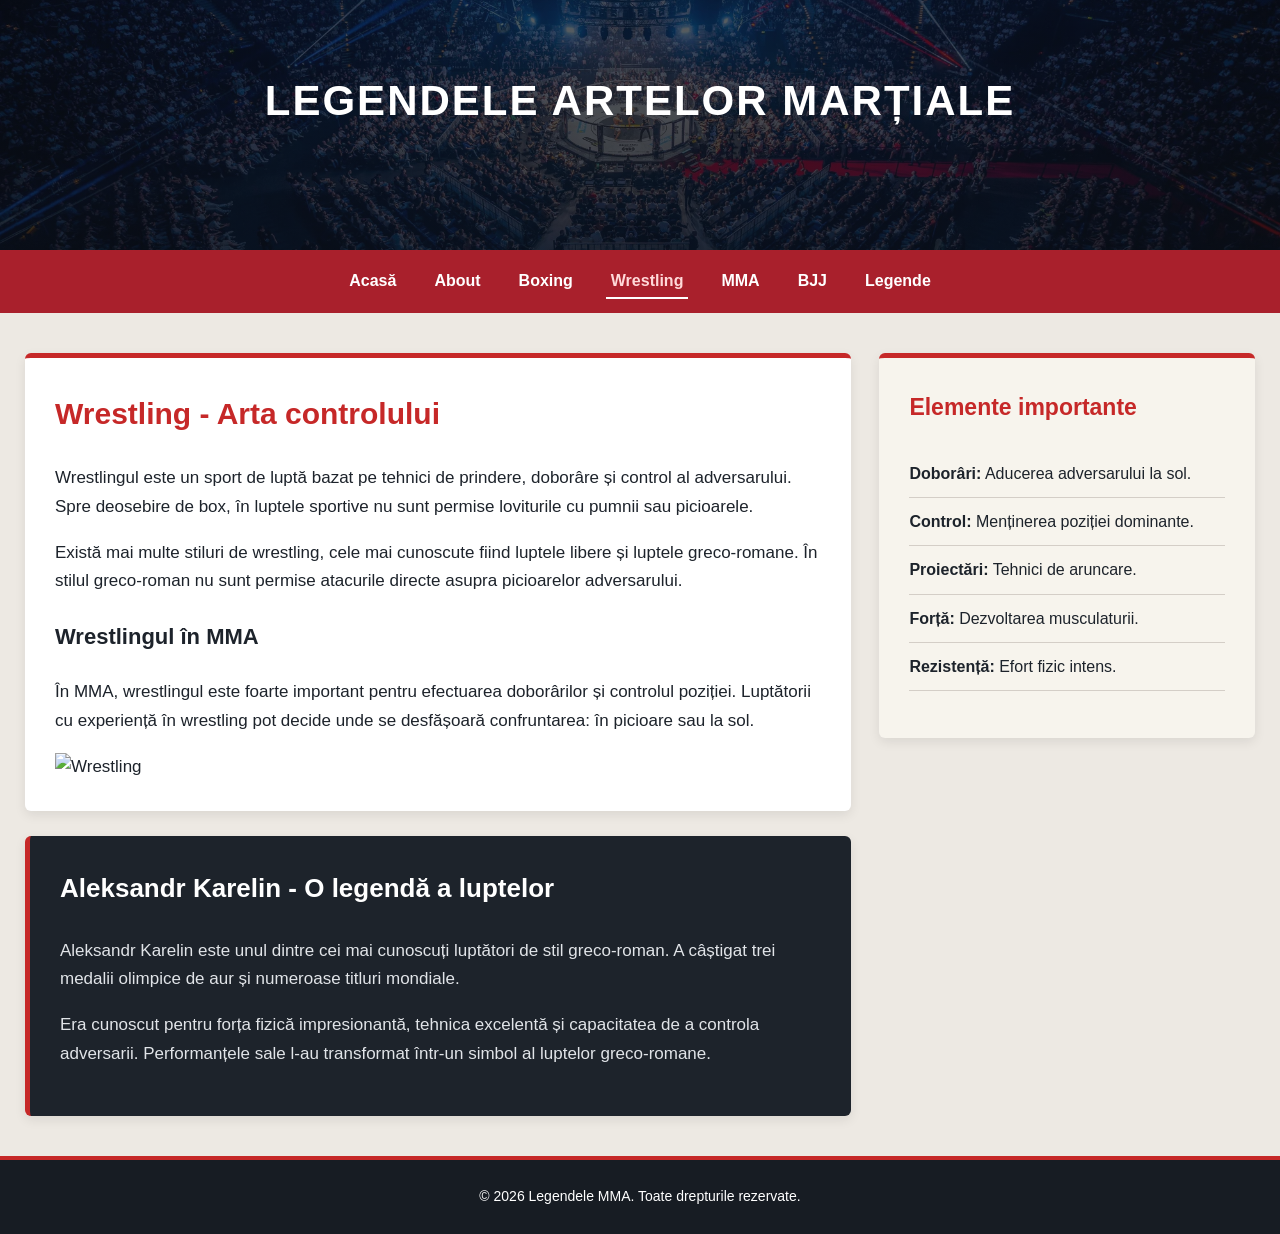
==== Pages/Wrestling.html @ 4df62c70 "Add files via upload" ====
<!DOCTYPE html>
<html lang="ro">
<head>
    <meta charset="UTF-8">
    <meta name="viewport" content="width=device-width, initial-scale=1.0">
    <title>Wrestling - Legendele MMA</title>
    <link rel="icon" href="../image/logo.png" type="image/png">
    <link rel="stylesheet" href="../Main_Page/style.css">
</head>
<body>

    <header>
        <h1>Legendele Artelor Marțiale</h1>
    </header>

    <nav class="navbar">
        <ul class="nav-list">
            <li><a href="../Main_Page/Home.html">Acasă</a></li>
            <li><a href="About.html">About</a></li>
            <li><a href="Box.html">Boxing</a></li>
            <li><a href="Wrestling.html" class="active">Wrestling</a></li>
            <li><a href="Mma.html">MMA</a></li>
            <li><a href="Bjj.html">BJJ</a></li>
            <li><a href="Legend's.html">Legende</a></li>
        </ul>
    </nav>

    <div class="layout-container">
        <main>
            <section>
                <h2>Wrestling - Arta controlului</h2>

                <p>
                    Wrestlingul este un sport de luptă bazat
                    pe tehnici de prindere, doborâre și control
                    al adversarului. Spre deosebire de box,
                    în luptele sportive nu sunt permise
                    loviturile cu pumnii sau picioarele.
                </p>

                <p>
                    Există mai multe stiluri de wrestling,
                    cele mai cunoscute fiind luptele libere
                    și luptele greco-romane.
                    În stilul greco-roman nu sunt permise
                    atacurile directe asupra picioarelor
                    adversarului.
                </p>

                <h3>Wrestlingul în MMA</h3>

                <p>
                    În MMA, wrestlingul este foarte important
                    pentru efectuarea doborârilor și controlul
                    poziției. Luptătorii cu experiență în
                    wrestling pot decide unde se desfășoară
                    confruntarea: în picioare sau la sol.
                </p>

                 <img class="sport-photo" src="../image/wrestling.jpg" alt="Wrestling"> 
            </section>

            <article>
                <h3>Aleksandr Karelin - O legendă a luptelor</h3>

                <p>
                    Aleksandr Karelin este unul dintre cei mai
                    cunoscuți luptători de stil greco-roman.
                    A câștigat trei medalii olimpice de aur
                    și numeroase titluri mondiale.
                </p>

                <p>
                    Era cunoscut pentru forța fizică
                    impresionantă, tehnica excelentă și
                    capacitatea de a controla adversarii.
                    Performanțele sale l-au transformat
                    într-un simbol al luptelor greco-romane.
                </p>
            </article>
        </main>

        <aside>
            <h3>Elemente importante</h3>
            <ul>
                <li><strong>Doborâri:</strong> Aducerea adversarului la sol.</li>
                <li><strong>Control:</strong> Menținerea poziției dominante.</li>
                <li><strong>Proiectări:</strong> Tehnici de aruncare.</li>
                <li><strong>Forță:</strong> Dezvoltarea musculaturii.</li>
                <li><strong>Rezistență:</strong> Efort fizic intens.</li>
            </ul>
        </aside>
    </div>

    <footer>
        <p>&copy; 2026 Legendele MMA. Toate drepturile rezervate.</p>
    </footer>

</body>
</html>
---- Main_Page/style.css ----
* { box-sizing: border-box; }

body {
    margin: 0;
    background: #EDE9E3;
    color: #1D232B;
    font: 17px/1.7 Arial, sans-serif;
}

header {
    background: linear-gradient(#0A0F16AA, #0A0F16CC), url("../image/header-mma.jpg") center/cover;
    min-height: 250px;
    padding: 65px 20px;
    text-align: center;
}

header h1 {
    margin: 0;
    color: white;
    font-size: 42px;
    text-transform: uppercase;
    letter-spacing: 2px;
}

header p { color: #EEE; }

nav {
    background: #A9202C;
    padding: 17px;
}

nav ul {
    display: flex;
    justify-content: center;
    flex-wrap: wrap;
    gap: 28px;
    list-style: none;
    padding: 0;
    margin: 0;
}

nav a {
    color: white;
    text-decoration: none;
    font-size: 16px;
    font-weight: bold;
    padding: 8px 5px;
}

nav a:hover, nav a.active {
    color: #FFD9D9;
    border-bottom: 2px solid white;
}

.layout-container {
    max-width: 1300px;
    margin: 40px auto;
    padding: 0 25px;
    display: grid;
    grid-template-columns: minmax(0, 2.2fr) minmax(0, 1fr);
    gap: 28px;
    align-items: start;
}

main {
    min-width: 0;
    display: flex;
    flex-direction: column;
    gap: 25px;
}

section, article, aside {
    padding: 30px;
    border-radius: 6px;
    box-shadow: 0 4px 12px #00000015;
}

section {
    background: white;
    border-top: 5px solid #C62828;
}

section h2 { color: #C62828; font-size: 30px; margin-top: 0; }
section h3 { font-size: 22px; }
section p, article p { margin-bottom: 17px; }

article {
    background: #1D232B;
    color: white;
    border-left: 5px solid #C62828;
}

article h3 { font-size: 26px; margin-top: 0; }
article p { color: #E1E4E8; }

.fighter-row {
    display: grid;
    grid-template-columns: 1.2fr 0.9fr;
    align-items: center;
    gap: 25px;
}

.fighter-photo {
    display: block;
    width: 100%;
    height: 350px;
    object-fit: contain;
    background: #1D232B;
    border: none;
    border-radius: 5px;
}

section .fighter-photo { background: #F5F5F5; }

aside {
    background: #F7F4ED;
    border-top: 5px solid #C62828;
}

aside h3 { color: #C62828; font-size: 23px; margin-top: 0; }
aside ul { list-style: none; padding: 0; }
aside li { border-bottom: 1px solid #D4CEC7; padding: 10px 0; font-size: 16px; }

footer {
    background: #171C23;
    color: white;
    text-align: center;
    padding: 25px;
    border-top: 4px solid #C62828;
}

footer p { margin: 0; font-size: 14px; }

@media (max-width: 900px) {
    .layout-container, .fighter-row { grid-template-columns: 1fr; }
    .fighter-photo { height: 320px; }
}

@media (max-width: 600px) {
    header { min-height: 210px; padding: 40px 15px; }
    header h1 { font-size: 28px; }
    nav ul { gap: 15px; }
    nav a { font-size: 14px; }
    section, article, aside { padding: 20px; }
    section h2 { font-size: 25px; }
    article h3 { font-size: 23px; }
    .layout-container { margin: 25px auto; padding: 0 15px; }
}
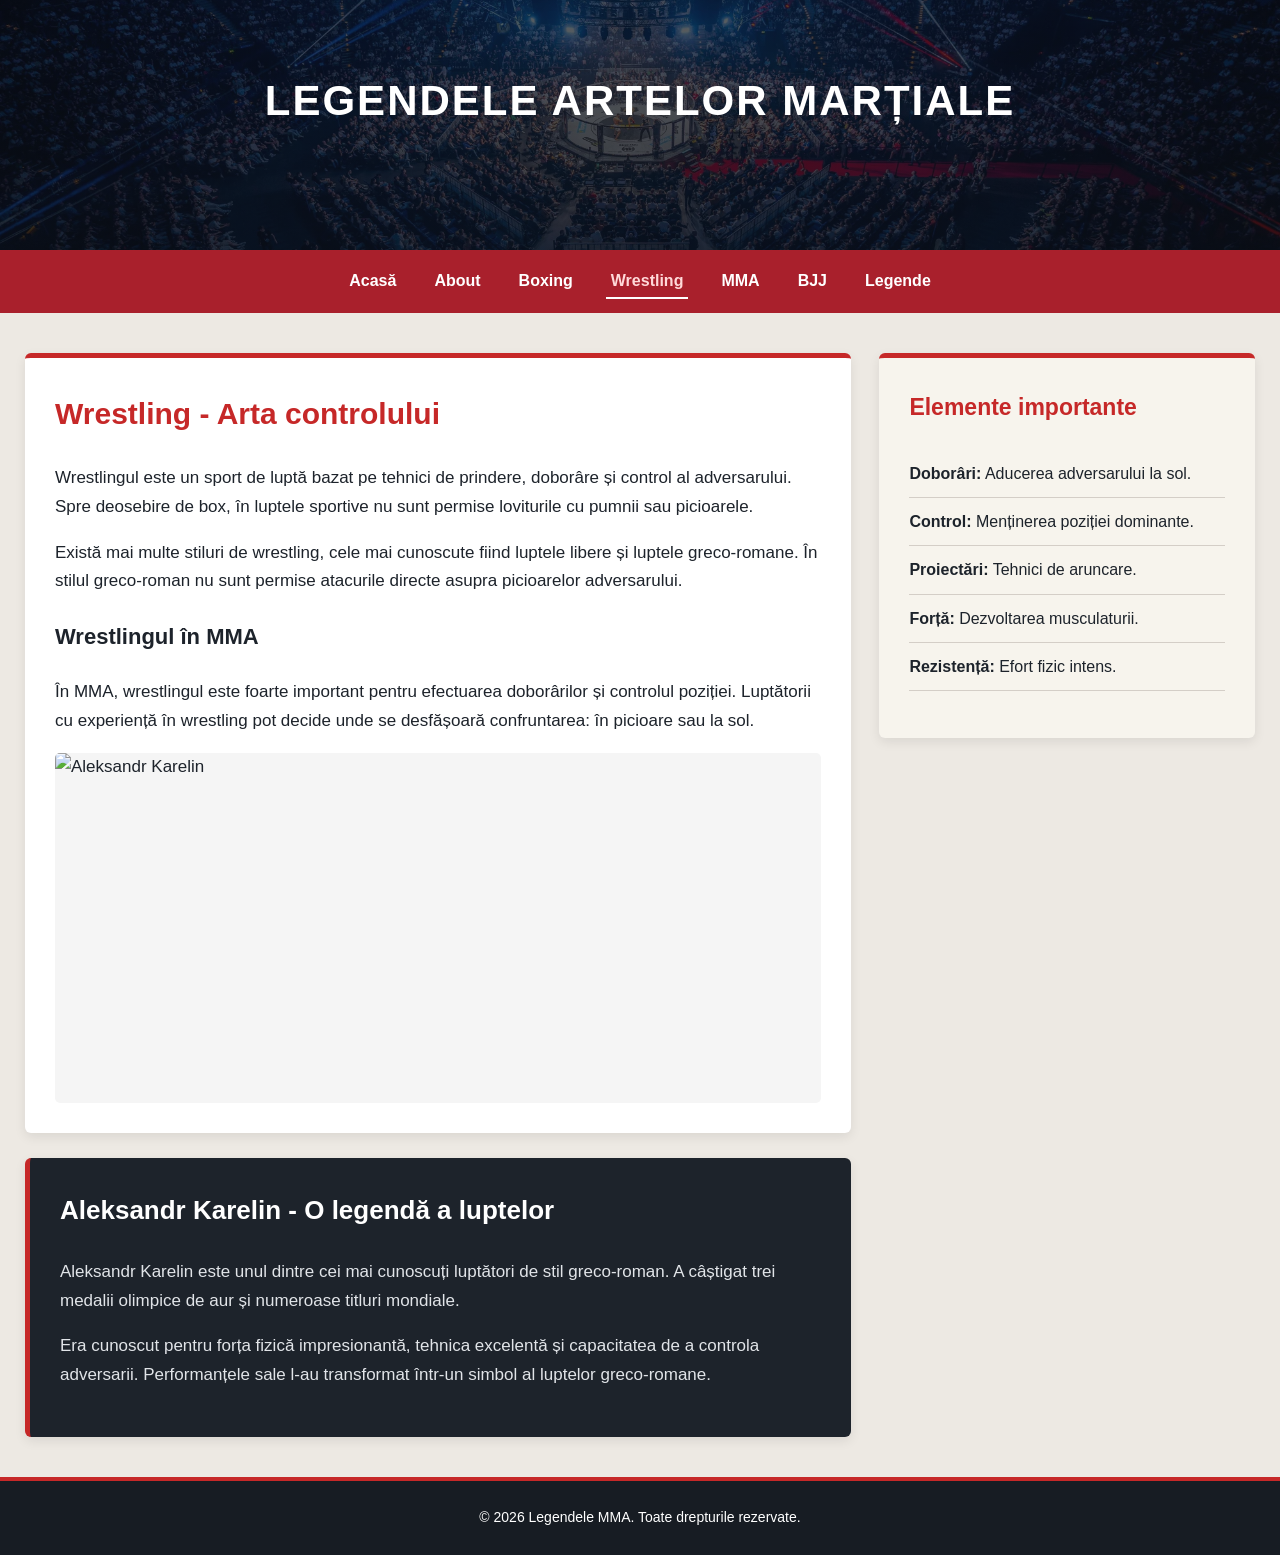
==== commit 61d4086d: "Revise Wrestling.html with content enhancements Updated the Wrestling page with improved content and" ====
--- a/Pages/Wrestling.html
+++ b/Pages/Wrestling.html
@@ -58,7 +58,9 @@
                     confruntarea: în picioare sau la sol.
                 </p>
 
-                 <img class="sport-photo" src="../image/wrestling.jpg" alt="Wrestling"> 
+                <img src="../image/wrestling.jpg"
+     alt="Aleksandr Karelin"
+     class="fighter-photo"> 
             </section>
 
             <article>
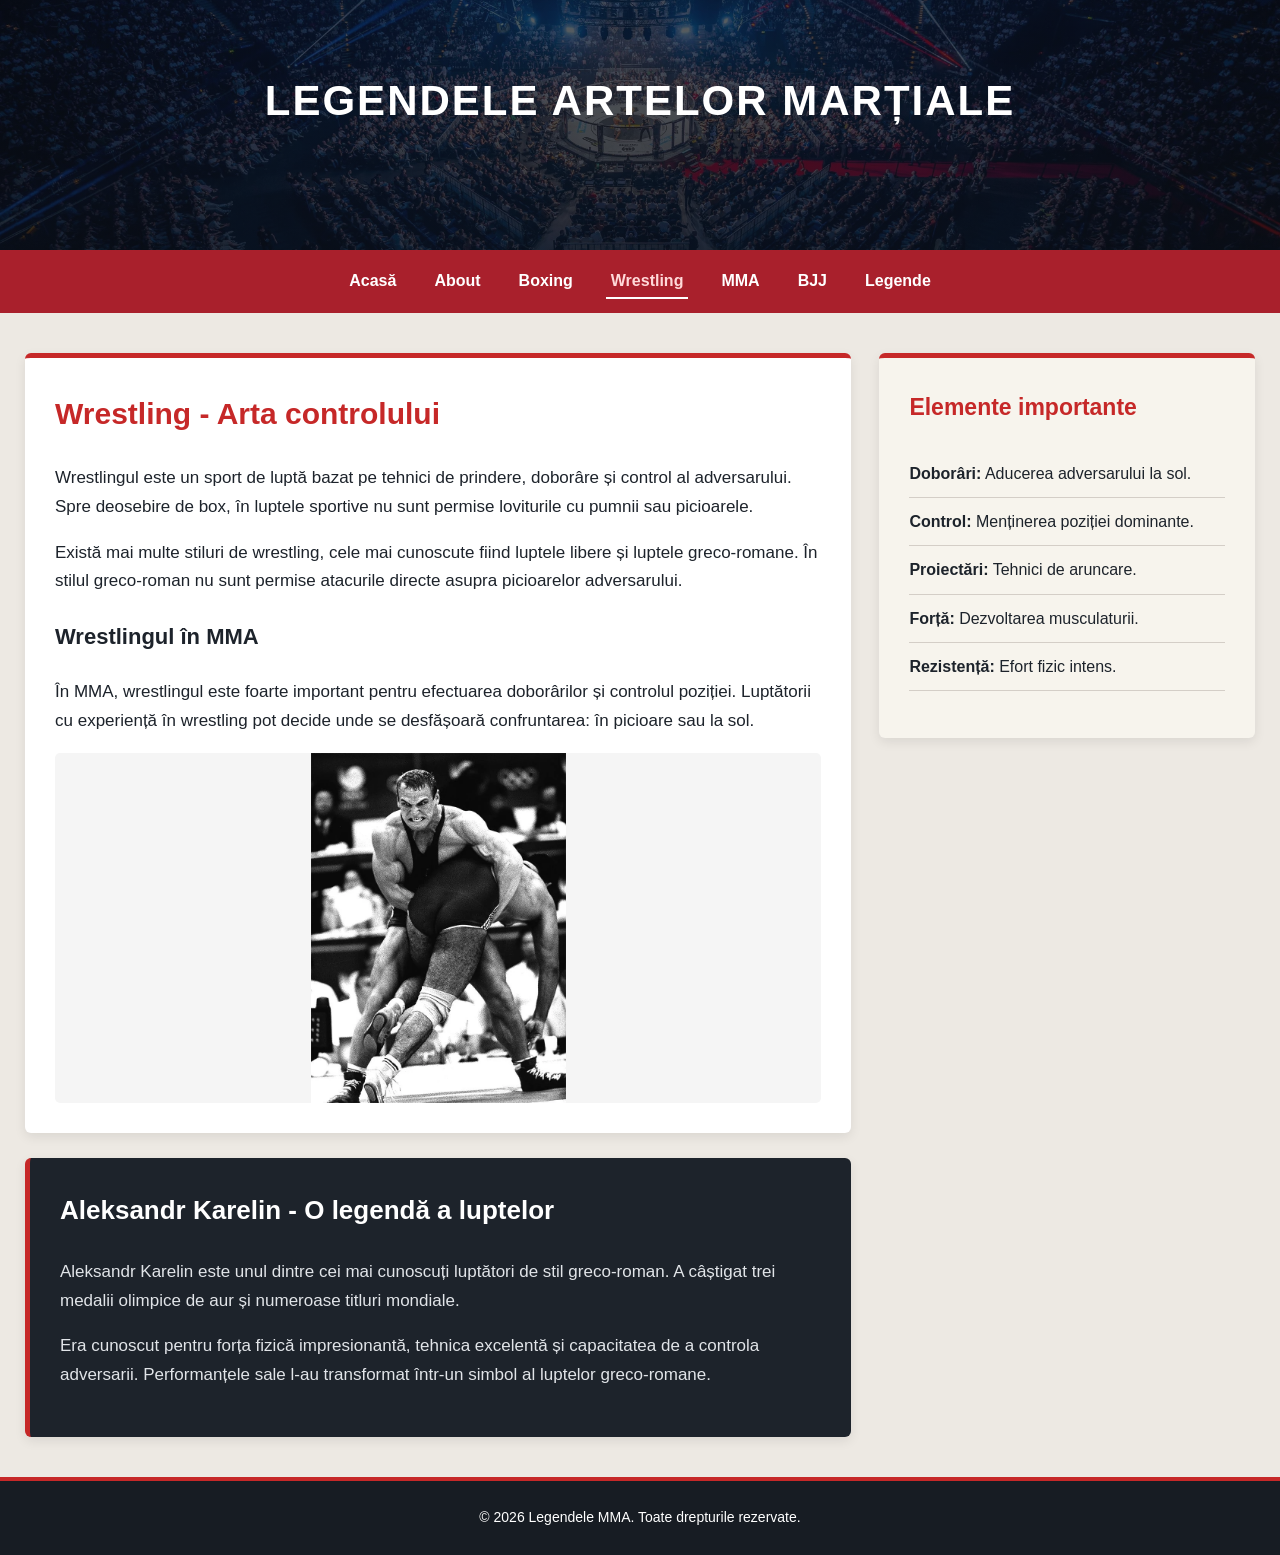
==== commit 4d5058fe: "Update Wrestling.html" ====
--- a/Pages/Wrestling.html
+++ b/Pages/Wrestling.html
@@ -58,7 +58,7 @@
                     confruntarea: în picioare sau la sol.
                 </p>
 
-                <img src="../image/wrestling.jpg"
+                <img src="../image/Wrestling.jpg"
      alt="Aleksandr Karelin"
      class="fighter-photo"> 
             </section>
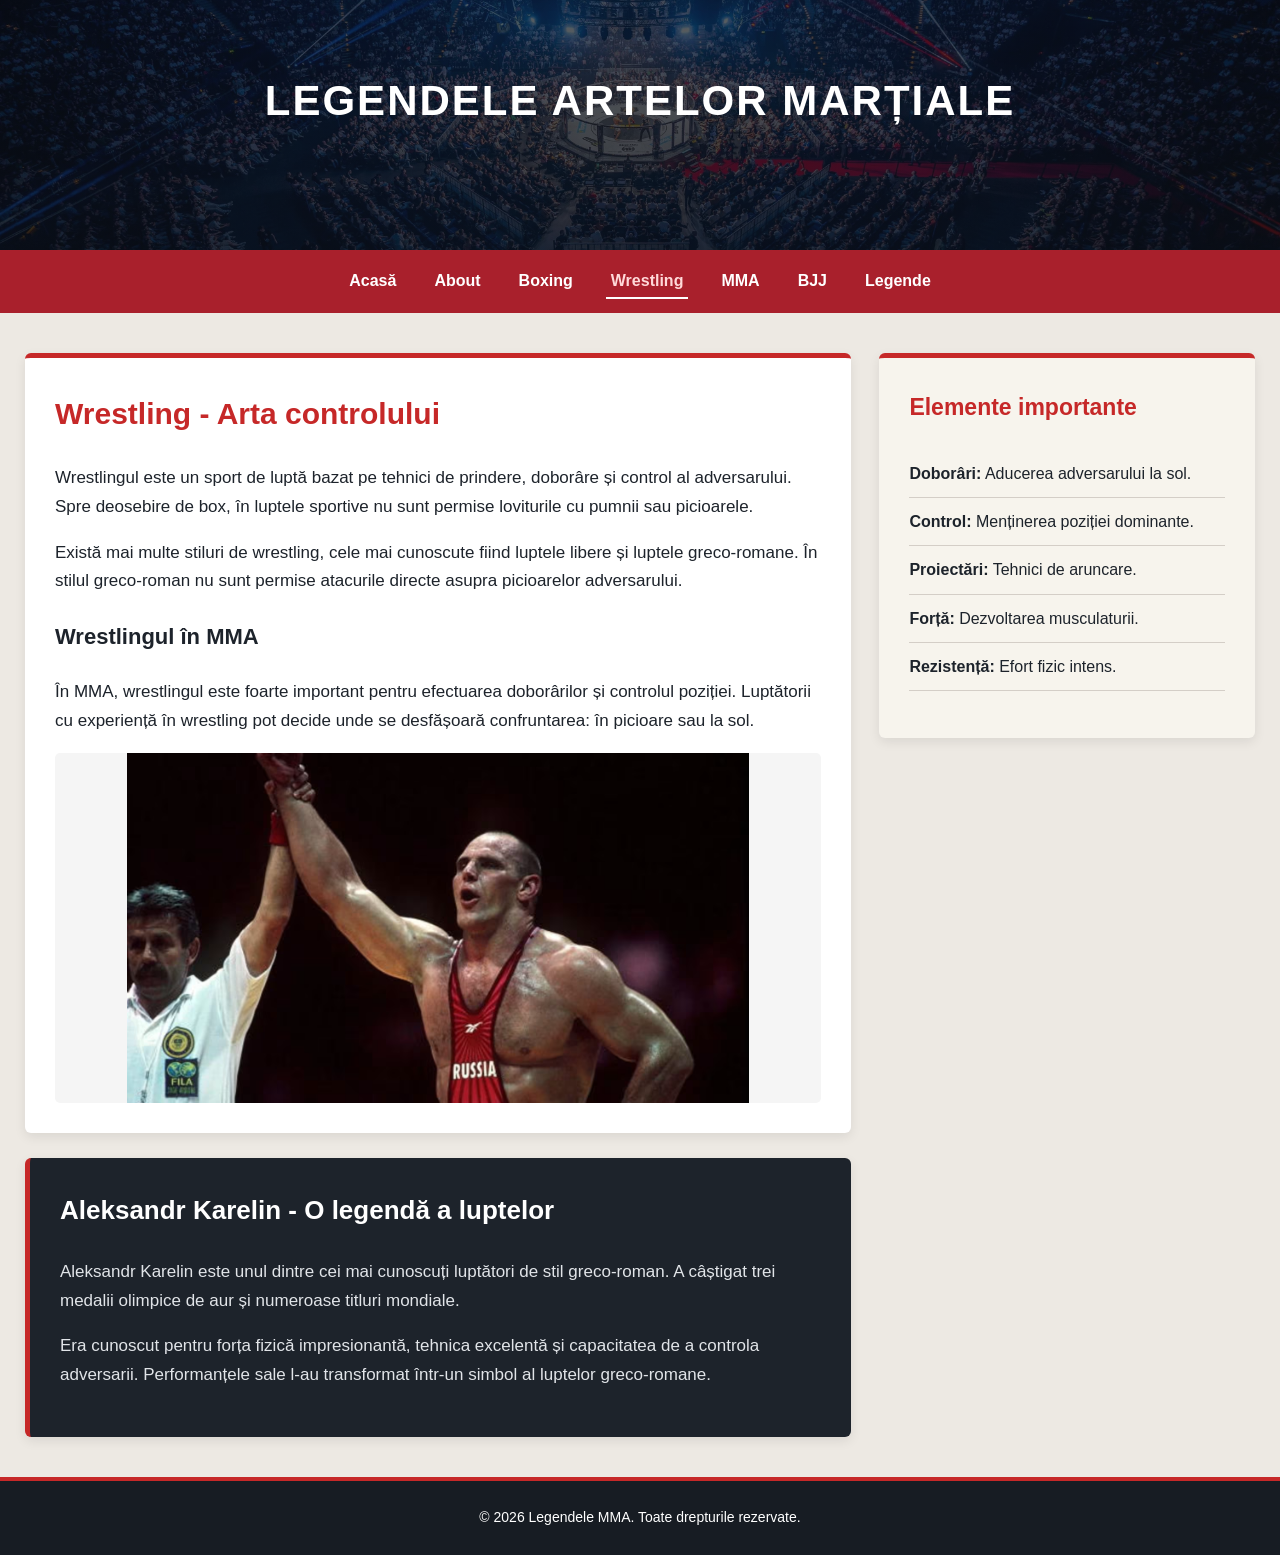
==== commit 2eb3178c: "Update Wrestling.html" ====
--- a/Pages/Wrestling.html
+++ b/Pages/Wrestling.html
@@ -58,7 +58,7 @@
                     confruntarea: în picioare sau la sol.
                 </p>
 
-                <img src="../image/Wrestling.jpg"
+                <img src="../Wrestling.jpg"
      alt="Aleksandr Karelin"
      class="fighter-photo"> 
             </section>
